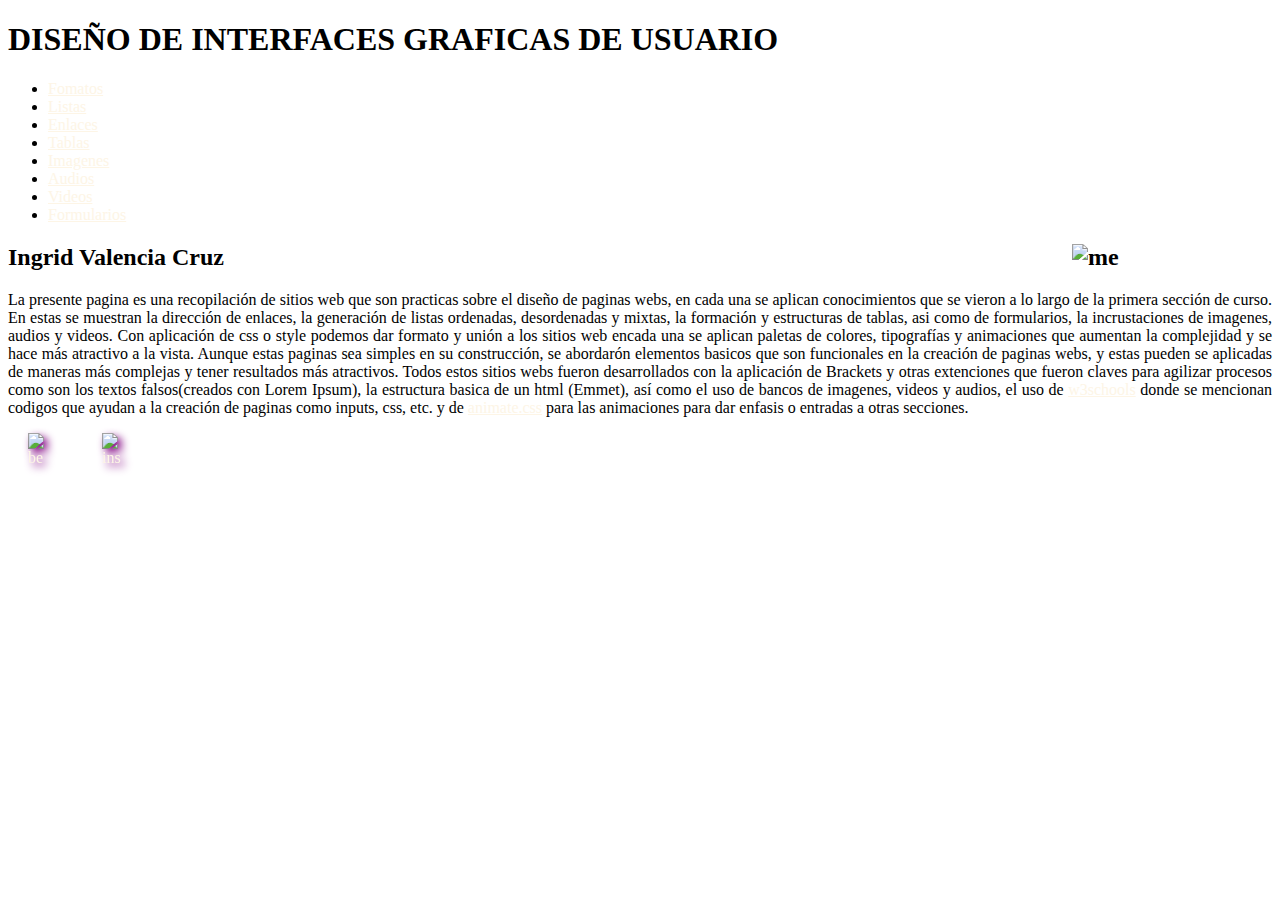
==== index.html @ cc75731e "Creacion de sitio de practicas" ====
<!DOCTYPE html>
<html>

<head>
<link
    rel="stylesheet"
 href="https://cdnjs.cloudflare.com/ajax/libs/animate.css/4.1.1/animate.min.css"
  />
<meta charset="utf-8">

<link rel="stylesheet" href="../Ingridvalencia/CSS/style2.css" type="text/css"/>
<style>
    .ima-flotante{
        width: 30px;
        height: auto;
        display: inline-block;
        margin-left: 20px;
        margin-right: 20px;
        margin-bottom: 10px;
        filter: drop-shadow(4px 4px 4px purple)
        
    }
    .image-flot{
        float: right;
        margin-top: 0;
        width: 200px;
        height: auto;
        margin-left: 15px;
    }
    p{
        text-align: justify;

    }
    a:link{
            color:oldlace;
                
            }
    a:visited{
            color: moccasin;
            }
    a:active{ 
        color: white;    
            }
    a:hover{
                color: blueviolet;
            }
</style>

<title>Ingrid Valencia Cruz</title>
</head>
<body>
    <header>
        <h1 class="animate__animated animate__rubberBand animate__repeat-3">DISEÑO DE INTERFACES GRAFICAS DE USUARIO</h1>
    </header>

<nav>
    <ul>
        <li><a href="../Ingridvalencia/html/formatos_texto.html">Fomatos</a></li>
        <li><a href="../Ingridvalencia/html/listas.html">Listas</a></li>
        <li><a href="../Ingridvalencia/html/enlaces.html">Enlaces</a></li>
        <li><a href="../Ingridvalencia/html/Tablas.html">Tablas</a></li>
        <li><a href="../Ingridvalencia/html/imagenes.html">Imagenes</a></li>
        <li><a href="../Ingridvalencia/html/Audio.html">Audios</a></li>
        <li><a href="../Ingridvalencia/html/videos.html">Videos</a></li>
        <li><a href="../Ingridvalencia/html/formularios.html">Formularios</a></li>
    </ul>
</nav>
<main>
    <section>
        <h2>Ingrid Valencia Cruz <img class="image-flot" id="me" src="../Ingridvalencia/imagenes/me.jpg" alt="me"/></h2>
        <p>
        La presente pagina es una recopilación de sitios web que son practicas sobre el diseño de paginas webs, en cada una se aplican conocimientos que se vieron a lo largo de la primera sección de curso. En estas se muestran la dirección de enlaces, la generación de listas ordenadas, desordenadas y mixtas, la formación y estructuras de tablas, asi como de formularios, la incrustaciones de imagenes, audios y videos. Con aplicación de css o style podemos dar formato y unión a los sitios web encada una se aplican paletas de colores, tipografías y animaciones que aumentan la complejidad y se hace más atractivo a la vista. Aunque estas paginas sea simples en su construcción, se abordarón elementos basicos que son funcionales en la creación de paginas webs, y estas pueden se aplicadas de maneras más complejas y tener resultados más atractivos. 
        Todos estos sitios webs fueron desarrollados con la aplicación de Brackets y otras extenciones que fueron claves para agilizar procesos como son los textos falsos(creados con Lorem Ipsum), la estructura basica de un html (Emmet), así como el uso de bancos de imagenes, videos y audios, el uso de <a href="https://www.w3schools.com/html/html_css.asp">w3schools</a> donde se mencionan codigos que ayudan a la creación de paginas como inputs, css, etc. y de <a href="https://animate.style/">animate.css</a> para las animaciones para dar enfasis o entradas a otras secciones.</p>
        
    </section>
</main>
<footer>
   
    <a href="https://www.behance.net/ingridvalencia2"><img class= "ima-flotante" id="behance" src="../Ingridvalencia/imagenes/behance.png" alt="be"/></a>
    <a href="https://www.instagram.com/inkocada/"><img class= "ima-flotante" id="instagram" src="../Ingridvalencia/imagenes/instagram.png" alt="ins"/></a>
     
</footer>
</body>
</html>
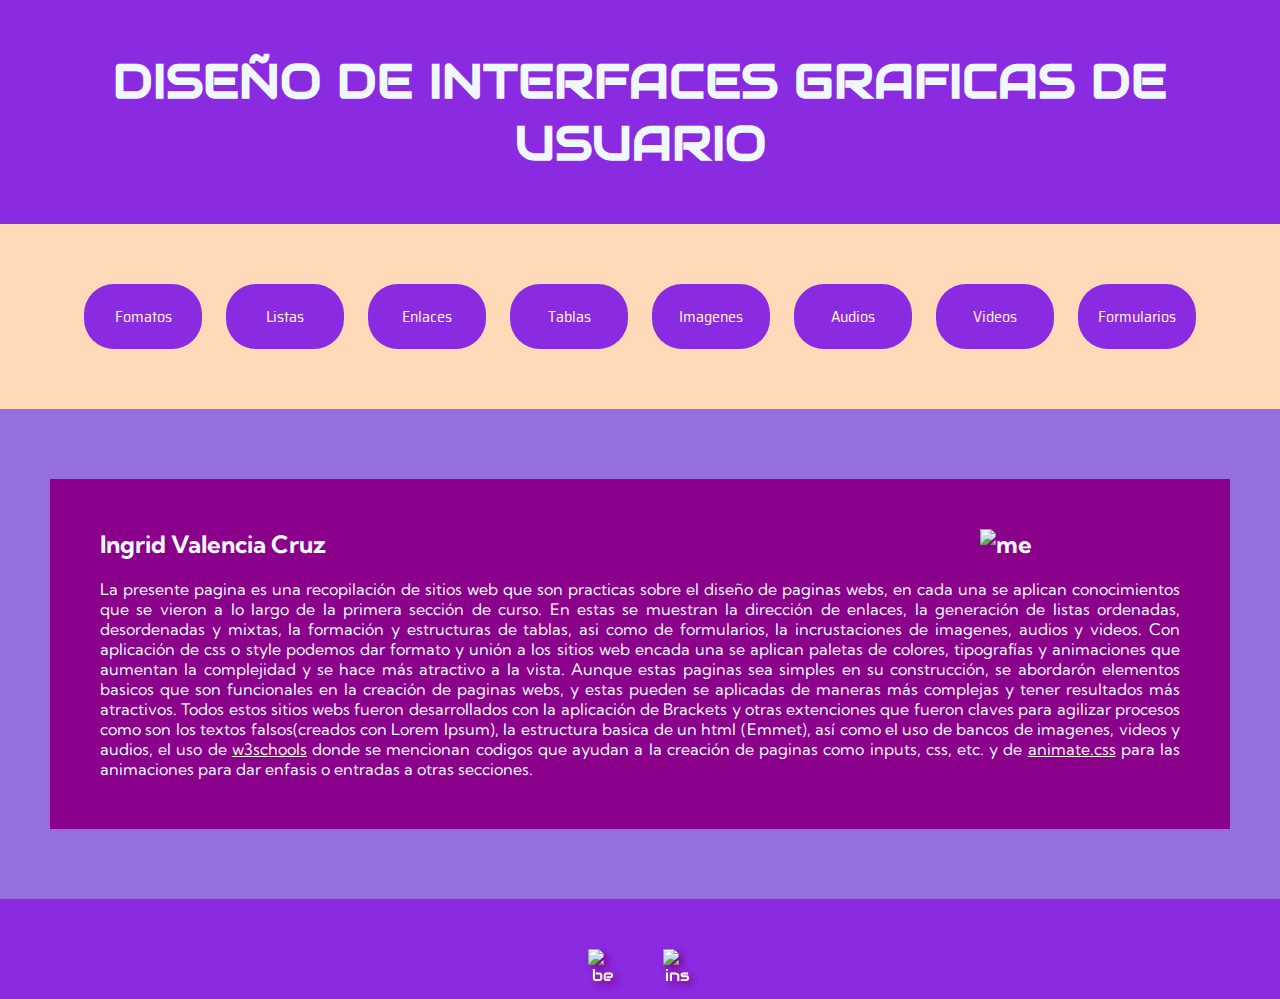
==== commit 6591e0f9: "Update index.html" ====
--- a/index.html
+++ b/index.html
@@ -8,7 +8,7 @@
   />
 <meta charset="utf-8">
 
-<link rel="stylesheet" href="../Ingridvalencia/CSS/style2.css" type="text/css"/>
+<link rel="stylesheet" href="..//CSS/style2.css" type="text/css"/>
 <style>
     .ima-flotante{
         width: 30px;
--- a/CSS/style2.css
+++ b/CSS/style2.css
@@ -0,0 +1,187 @@
+@import url('https://fonts.googleapis.com/css2?family=Audiowide&family=Kumbh+Sans:wght@100..900&family=Saira+Semi+Condensed:wght@100;200;300;400;500;600;700;800;900&display=swap');
+*{
+    padding: 0;
+    margin: 0;
+    box-sizing: border-box;
+}
+header,nav,main,footer{
+    width: 100%;
+    background-color: blueviolet;
+    color: aliceblue; 
+    padding: 50px;
+}
+nav{
+    background-color: peachpuff;
+    height: auto;
+}
+main{
+    background-color: mediumpurple;
+    height: auto;
+}
+footer{
+    height: 50px;
+}
+header,footer{
+    text-align: center;
+    font-family: "Audiowide", sans-serif;
+    font-weight: 200;
+}
+nav ul{
+    text-align: center;
+}
+nav ul li{
+    display: inline-block;
+    width: 10%;
+    list-style-type: none;
+    background-color: blueviolet;
+    padding: 20px;
+    text-align: center;
+    margin-left: 10px;
+    margin-right: 10px;
+    margin-top: 10px;
+    margin-bottom: 10px;
+    border-radius: 30px;
+    min-width: 118px;
+    font-family: "Saira Semi Condensed", sans-serif;
+
+}
+nav ul li a{
+    text-decoration: none;
+    color: beige;
+}
+nav ul li:hover{
+    background-color:#FF9D23;
+    color: darkmagenta;
+            }
+section{
+    width: auto;
+    background-color: darkmagenta;
+    margin: 20px;
+    margin-left: auto;
+    margin-right: auto;
+    padding: 50px;
+    min-width: 120px;
+    font-family: "Kumbh Sans", sans-serif;
+
+    
+}
+
+h1,h6{
+    text-align: center;
+    font-size: 48px;
+}
+h6{
+   
+    font-size: 18px;
+}
+h2{
+    margin-bottom: 20px;
+}
+form{
+    width: 50%;
+    background-color: lightseagreen;
+    padding: 50px;
+    height: auto;
+    margin-left: auto;
+    margin-right: auto;
+    margin-top: 20px;
+    border-radius: 20px;
+    min-width: 400px;
+    
+        
+}
+input[type=text], select, input[type=file], textarea{
+    width: 100%;
+    margin-top: 10px;
+    margin-bottom: 10px;
+    padding: 10px;
+    color: palevioletred;
+    border-radius: 10px;
+    background-color: peachpuff;
+    border-style: solid;
+    border-width: 3px;
+    border-color: plum;
+    font-family: "Saira Semi Condensed", sans-serif;
+}
+
+input[type=text]:focus, select:focus, input[type=email]:focus, input[type=tel]:focus, textarea:focus, input[type=month]:focus {
+    background-color: cadetblue;
+    color: lavenderblush;
+    border-style: solid;
+}
+label{
+    font-weight: bold;
+    margin-top: 15px;
+    display: inline-table;
+    margin-top: 15px;
+    margin-bottom: 10px;
+
+}
+input[type=submit], input[type=reset]{
+    margin-top: 20px;
+    width: 50%;
+    background-color: blueviolet;
+    color: azure;
+    font-weight: bold;
+    padding: 10px;
+    margin-left: auto;
+    margin-right: auto;
+    border-radius: 10px;
+    border-color: purple;
+    display: block;
+    font-family: "Kumbh Sans", sans-serif;
+
+}
+input[type=radio]{
+   display: inline;
+    margin: 5px;
+    width: 10%;
+    margin-left: 10px;
+    margin-right: 10px;
+   
+}
+input[type=checkbox]{
+    margin: 20px;
+   
+}
+input[type=email], input[type=month]{
+    width: 100%;
+    background-color: peachpuff;
+    color: palevioletred;
+    border-style: solid;
+    border-width: 3px;
+    border-color: plum;
+    margin-top: 10px;
+    border-radius: 10px;
+    padding: 10px;
+    
+}
+input[type=tel]{
+    width: 100%;
+    background-color: peachpuff;
+    color: palevioletred;
+    border-style: solid;
+    border-width: 3px;
+    border-color: plum;
+    margin-top: 10px;
+    margin-bottom: 10px;
+    border-radius: 10px;
+    padding: 10px;
+}
+
+input [type=color]{
+     width: 100%;
+    margin-top: 10px;
+    margin-bottom: 10px;
+    padding: 10px;
+    background-color: peachpuff;
+    color: palevioletred;
+    border-style: solid;
+    border-width: 3px;
+    border-color: plum;
+}
+.res-est{ 
+    font-family: "Saira Semi Condensed", sans-serif;
+    
+
+}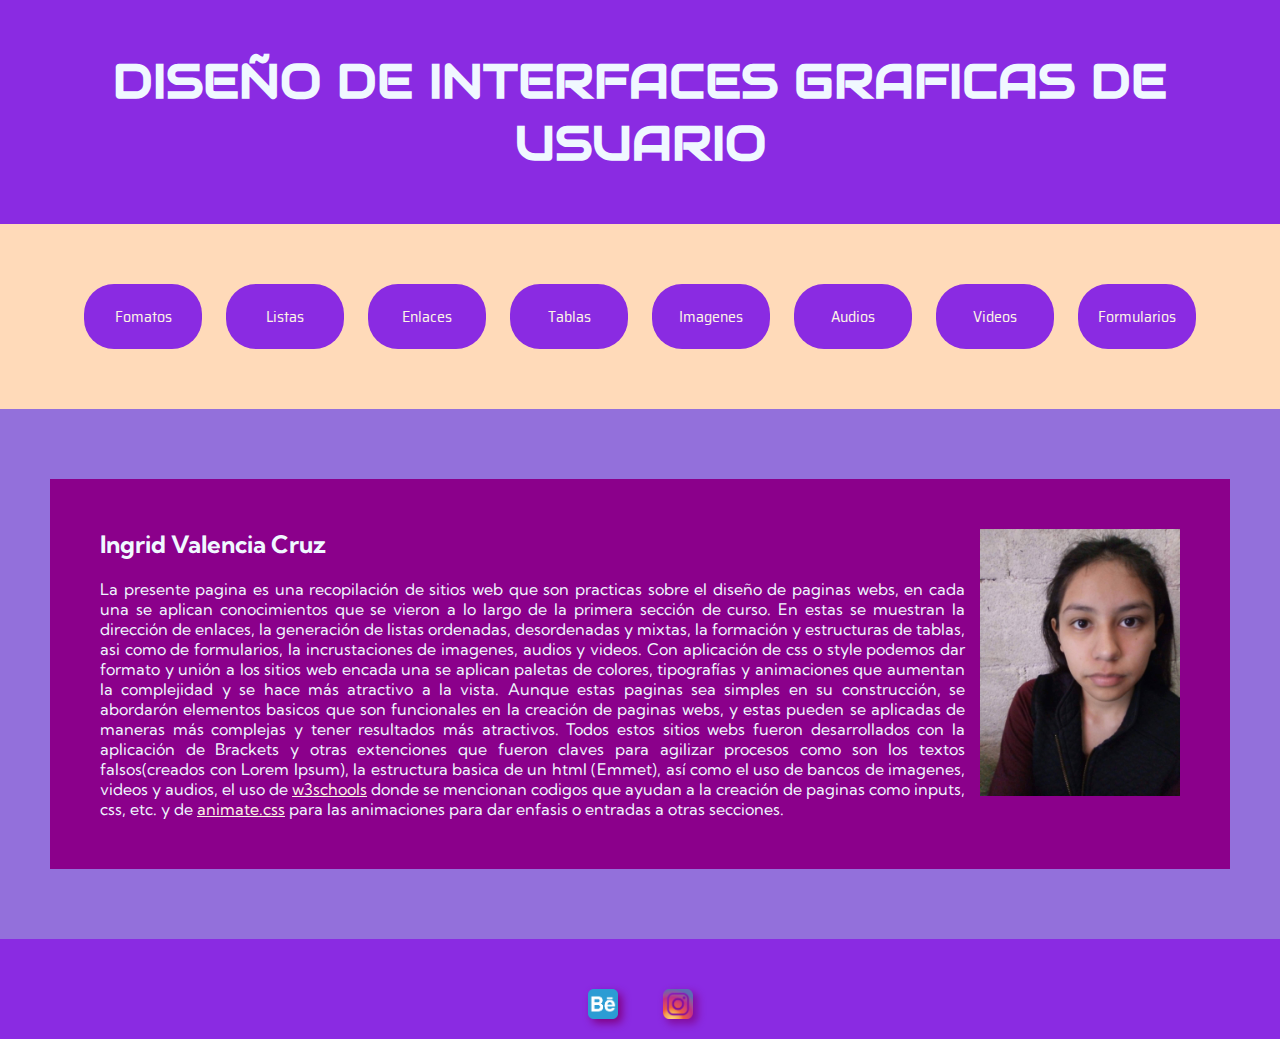
==== commit 1078f1a5: "Update index.html" ====
--- a/index.html
+++ b/index.html
@@ -55,19 +55,19 @@
 
 <nav>
     <ul>
-        <li><a href="../Ingridvalencia/html/formatos_texto.html">Fomatos</a></li>
-        <li><a href="../Ingridvalencia/html/listas.html">Listas</a></li>
-        <li><a href="../Ingridvalencia/html/enlaces.html">Enlaces</a></li>
-        <li><a href="../Ingridvalencia/html/Tablas.html">Tablas</a></li>
-        <li><a href="../Ingridvalencia/html/imagenes.html">Imagenes</a></li>
-        <li><a href="../Ingridvalencia/html/Audio.html">Audios</a></li>
-        <li><a href="../Ingridvalencia/html/videos.html">Videos</a></li>
-        <li><a href="../Ingridvalencia/html/formularios.html">Formularios</a></li>
+        <li><a href="../html/formatos_texto.html">Fomatos</a></li>
+        <li><a href="../html/listas.html">Listas</a></li>
+        <li><a href="../html/enlaces.html">Enlaces</a></li>
+        <li><a href="../html/Tablas.html">Tablas</a></li>
+        <li><a href="../html/imagenes.html">Imagenes</a></li>
+        <li><a href="../html/Audio.html">Audios</a></li>
+        <li><a href="../html/videos.html">Videos</a></li>
+        <li><a href="../html/formularios.html">Formularios</a></li>
     </ul>
 </nav>
 <main>
     <section>
-        <h2>Ingrid Valencia Cruz <img class="image-flot" id="me" src="../Ingridvalencia/imagenes/me.jpg" alt="me"/></h2>
+        <h2>Ingrid Valencia Cruz <img class="image-flot" id="me" src="../imagenes/me.jpg" alt="me"/></h2>
         <p>
         La presente pagina es una recopilación de sitios web que son practicas sobre el diseño de paginas webs, en cada una se aplican conocimientos que se vieron a lo largo de la primera sección de curso. En estas se muestran la dirección de enlaces, la generación de listas ordenadas, desordenadas y mixtas, la formación y estructuras de tablas, asi como de formularios, la incrustaciones de imagenes, audios y videos. Con aplicación de css o style podemos dar formato y unión a los sitios web encada una se aplican paletas de colores, tipografías y animaciones que aumentan la complejidad y se hace más atractivo a la vista. Aunque estas paginas sea simples en su construcción, se abordarón elementos basicos que son funcionales en la creación de paginas webs, y estas pueden se aplicadas de maneras más complejas y tener resultados más atractivos. 
         Todos estos sitios webs fueron desarrollados con la aplicación de Brackets y otras extenciones que fueron claves para agilizar procesos como son los textos falsos(creados con Lorem Ipsum), la estructura basica de un html (Emmet), así como el uso de bancos de imagenes, videos y audios, el uso de <a href="https://www.w3schools.com/html/html_css.asp">w3schools</a> donde se mencionan codigos que ayudan a la creación de paginas como inputs, css, etc. y de <a href="https://animate.style/">animate.css</a> para las animaciones para dar enfasis o entradas a otras secciones.</p>
@@ -76,8 +76,8 @@
 </main>
 <footer>
    
-    <a href="https://www.behance.net/ingridvalencia2"><img class= "ima-flotante" id="behance" src="../Ingridvalencia/imagenes/behance.png" alt="be"/></a>
-    <a href="https://www.instagram.com/inkocada/"><img class= "ima-flotante" id="instagram" src="../Ingridvalencia/imagenes/instagram.png" alt="ins"/></a>
+    <a href="https://www.behance.net/ingridvalencia2"><img class= "ima-flotante" id="behance" src="../imagenes/behance.png" alt="be"/></a>
+    <a href="https://www.instagram.com/inkocada/"><img class= "ima-flotante" id="instagram" src="../imagenes/instagram.png" alt="ins"/></a>
      
 </footer>
 </body>
